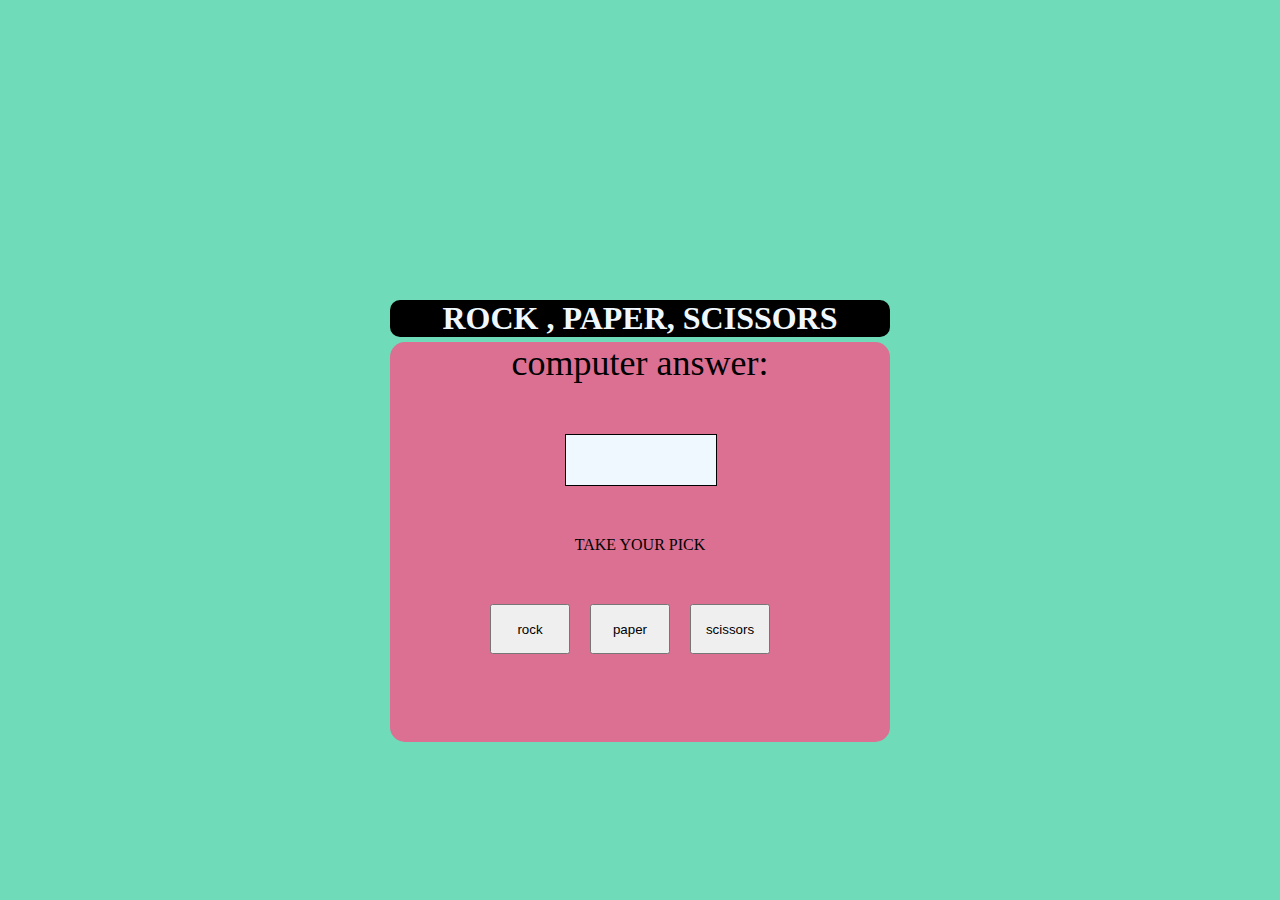
==== index.html @ a4d409cc "v1.0" ====
<!DOCTYPE html>
<html>

<head>
    <meta charset="UTF 8">
    <meta http-equiv="X-UA-Compatable" content="IE-edge">
    <meta name="viewport" content="width=device-width, initial-scale=1.0">
    <title> ROCK PAPER SCISSORS</title>
    <!--styles -->
    <link rel="stylesheet" href="styles.css">
</head>

<body>
    <div class="grid">
        <h1 class="heading"> ROCK , PAPER, SCISSORS </h1>
        <div class="box-container">
            <p id="computer">computer answer:<span id="compans"></span></p>
            <div class=" display-message">
                <p id="result"></p>
            </div>
            <p id="your choice "> TAKE YOUR PICK</p>
            <div class="choices">
                <button id="rock">rock</button>
                <button id="paper">paper</button>
                <button id="scissors">scissors</button>
            </div>


        </div>
    </div>
    <script type="text/javascript" src="script.js"></script>
</body>


</html>
---- styles.css ----
* {
    padding: 0;
    margin: 0;
}

body {
    background-color: #70dbb8;
}

.grid {
    position: relative;
    top: 50%;
    left: 50%;
    transform: translate(-50%, 50%);
    width: 500px;
    height: 600px;
}

.box-container {
    background-color: palevioletred;
    text-align: center;
    height: 400px;
    border-radius: 15px;
}

.display-message {
    height: 50px;
    width: 150px;
    border: solid black 1px;
    margin-left: 175px;
    margin-top: 50px;
    margin-bottom: 50px;
    background-color: aliceblue;
    color: black;
}

#computer {
    font-size: 36px;
}

.heading {
    text-align: center;
    background-color: black;
    color: aliceblue;
    margin-bottom: 5px;
    border-radius: 10px;
}

.choices {
    display: flex;
    justify-content: space-between;
    margin-left: 100px;
    margin-right: 100px;
    margin-top: 50px;
}

.choices button {
    width: 100px;
    height: 50px;
    margin-right: 20px;
}
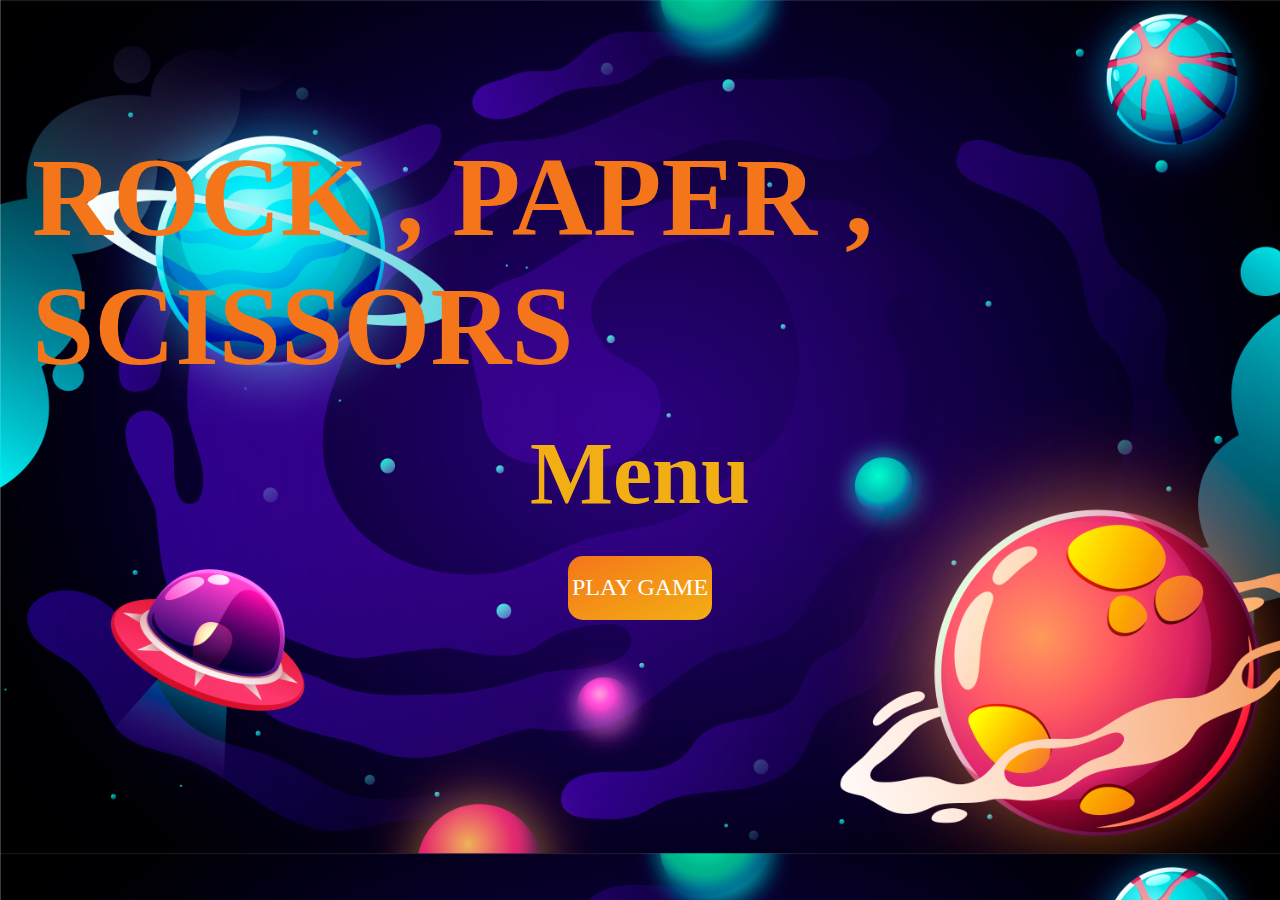
==== commit 2dbaa2d1: "made game menu" ====
--- a/index.html
+++ b/index.html
@@ -11,23 +11,17 @@
 </head>
 
 <body>
-    <div class="grid">
-        <h1 class="heading"> ROCK , PAPER, SCISSORS </h1>
-        <div class="box-container">
-            <p id="computer">computer answer:<span id="compans"></span></p>
-            <div class=" display-message">
-                <p id="result"></p>
-            </div>
-            <p id="your choice "> TAKE YOUR PICK</p>
-            <div class="choices">
-                <button id="rock">rock</button>
-                <button id="paper">paper</button>
-                <button id="scissors">scissors</button>
-            </div>
 
-
+    <div class="container">
+        <div class="menu-area">
+            <h1 class="heading">ROCK , PAPER , SCISSORS</h1>
+            <h2 class="menu-head">Menu</h2>
+            <ul>
+                <li><a href="game.html" class="button">PLAY GAME</a></li>
+            </ul>
         </div>
     </div>
+
     <script type="text/javascript" src="script.js"></script>
 </body>
 
--- a/styles.css
+++ b/styles.css
@@ -1,61 +1,62 @@
-* {
-    padding: 0;
-    margin: 0;
-}
-
-body {
-    background-color: #70dbb8;
-}
-
-.grid {
-    position: relative;
-    top: 50%;
-    left: 50%;
-    transform: translate(-50%, 50%);
-    width: 500px;
-    height: 600px;
-}
-
-.box-container {
-    background-color: palevioletred;
-    text-align: center;
-    height: 400px;
-    border-radius: 15px;
-}
-
-.display-message {
-    height: 50px;
-    width: 150px;
-    border: solid black 1px;
-    margin-left: 175px;
-    margin-top: 50px;
-    margin-bottom: 50px;
-    background-color: aliceblue;
-    color: black;
-}
-
-#computer {
-    font-size: 36px;
-}
-
-.heading {
-    text-align: center;
-    background-color: black;
-    color: aliceblue;
-    margin-bottom: 5px;
-    border-radius: 10px;
-}
-
-.choices {
-    display: flex;
-    justify-content: space-between;
-    margin-left: 100px;
-    margin-right: 100px;
-    margin-top: 50px;
-}
-
-.choices button {
-    width: 100px;
-    height: 50px;
-    margin-right: 20px;
-}+    * {
+        padding: 0;
+        margin: 0;
+    }
+    
+    body {
+        background-image: url(assets/9742184.jpg);
+        background-size: cover;
+    }
+    
+    .container {
+        width: 100%;
+        height: 720px;
+    }
+    
+    .menu-area {
+        width: 100%;
+        height: 100%;
+        display: flex;
+        flex-direction: column;
+        justify-content: center;
+        align-items: center;
+        font-family: Namecat;
+    }
+    
+    .heading {
+        color: #F5761A;
+        margin: 2rem;
+        font-size: 7rem;
+    }
+    
+    .menu-head {
+        font-size: 5.5rem;
+        color: #f2Af13;
+        margin-bottom: 2rem;
+    }
+    
+    .button {
+        width: 9rem;
+        height: 4rem;
+        background-image: linear-gradient(to right bottom, #F5761A, #F2af13);
+        display: flex;
+        flex-direction: column;
+        justify-content: center;
+        align-items: center;
+        border-radius: 15px;
+    }
+    
+    li {
+        list-style: none;
+    }
+    
+    a {
+        text-decoration: none;
+        color: white;
+        font-size: 1.5rem;
+    }
+    
+    a::after {
+        color: white;
+        text-decoration: none;
+    }